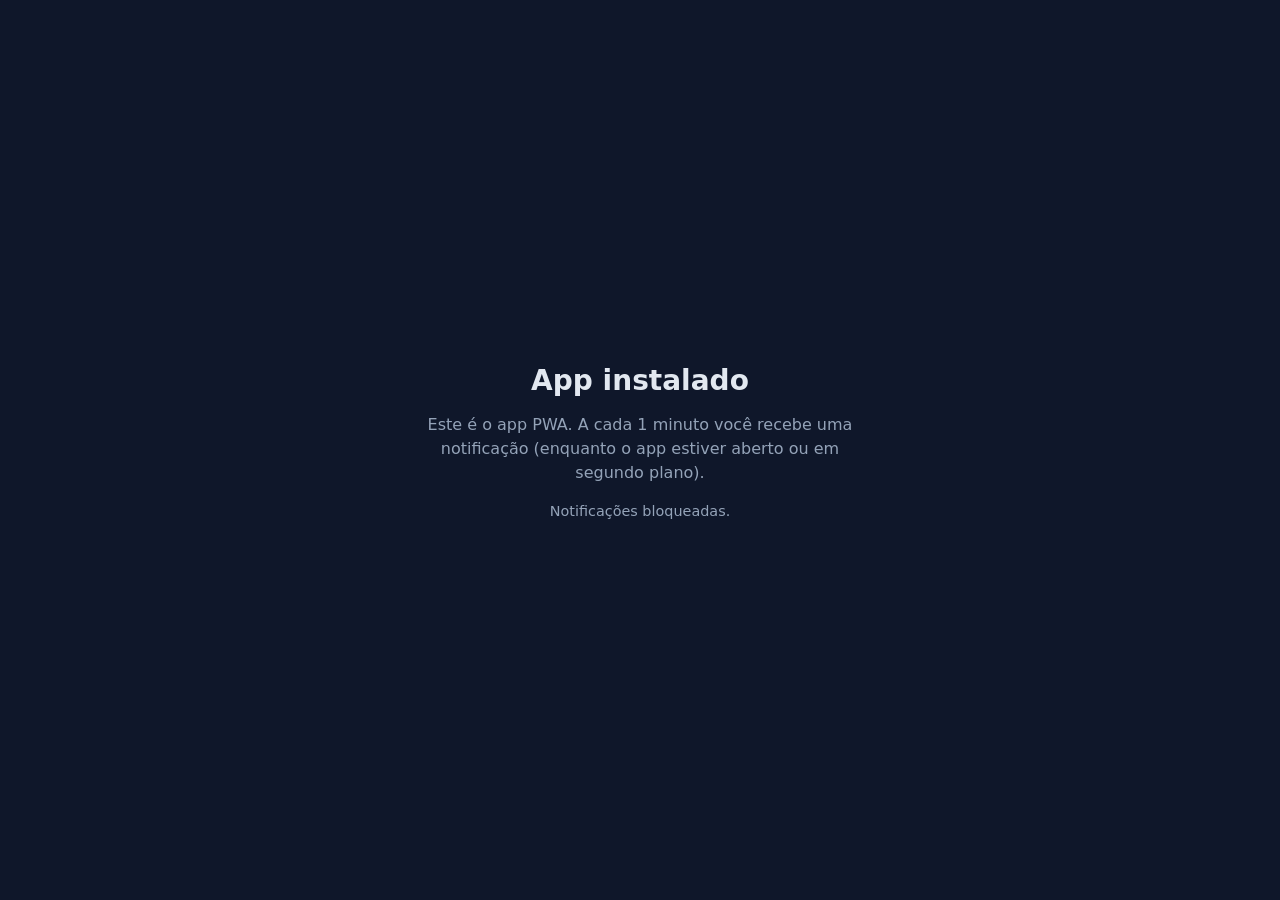
==== app.html @ a0d9c79e "first commit" ====
<!DOCTYPE html>
<html lang="pt-BR">
<head>
  <meta charset="UTF-8" />
  <meta name="viewport" content="width=device-width, initial-scale=1" />
  <meta name="theme-color" content="#2563eb" />
  <title>App PWA</title>
  <link rel="manifest" href="/manifest.webmanifest" />
  <link rel="stylesheet" href="/style.css" />
</head>
<body>
  <main>
    <h1>App instalado</h1>
    <p>Este é o app PWA. A cada 1 minuto você recebe uma notificação (enquanto o app estiver aberto ou em segundo plano).</p>
    <p id="status">Aguardando permissão...</p>
  </main>
  <script src="/app.js"></script>
</body>
</html>
---- style.css ----
* { box-sizing: border-box; }
body {
  margin: 0;
  min-height: 100vh;
  display: grid;
  place-items: center;
  font-family: system-ui, sans-serif;
  background: #0f172a;
  color: #e2e8f0;
  padding: 1.5rem;
}
main { max-width: 28rem; text-align: center; }
h1 { font-size: 1.75rem; margin: 0 0 0.75rem; }
p { line-height: 1.5; color: #94a3b8; }
button {
  margin-top: 1rem;
  border: 0;
  border-radius: 0.75rem;
  padding: 0.9rem 1.25rem;
  font-size: 1rem;
  font-weight: 600;
  color: #fff;
  background: #2563eb;
  cursor: pointer;
}
button:disabled { opacity: 0.5; cursor: default; }
#status { margin-top: 1rem; font-size: 0.9rem; }
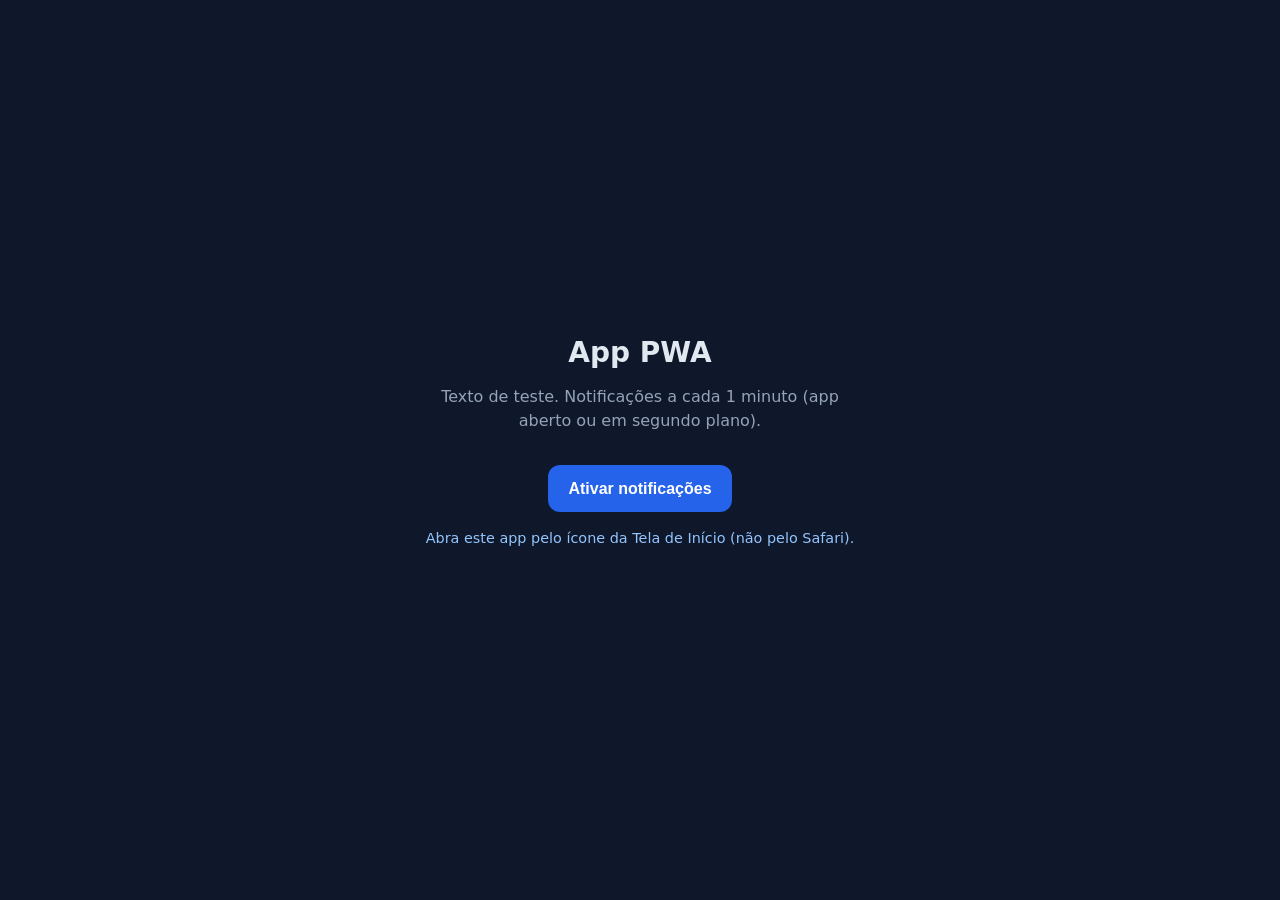
==== commit f1a0c222: "IOS" ====
--- a/app.html
+++ b/app.html
@@ -4,15 +4,20 @@
   <meta charset="UTF-8" />
   <meta name="viewport" content="width=device-width, initial-scale=1" />
   <meta name="theme-color" content="#2563eb" />
+  <meta name="apple-mobile-web-app-capable" content="yes" />
+  <meta name="apple-mobile-web-app-status-bar-style" content="black-translucent" />
+  <meta name="apple-mobile-web-app-title" content="PWA" />
+  <link rel="apple-touch-icon" href="/icon-192.png" />
   <title>App PWA</title>
   <link rel="manifest" href="/manifest.webmanifest" />
   <link rel="stylesheet" href="/style.css" />
 </head>
 <body>
   <main>
-    <h1>App instalado</h1>
-    <p>Este é o app PWA. A cada 1 minuto você recebe uma notificação (enquanto o app estiver aberto ou em segundo plano).</p>
-    <p id="status">Aguardando permissão...</p>
+    <h1>App PWA</h1>
+    <p>Texto de teste. Notificações a cada 1 minuto (app aberto ou em segundo plano).</p>
+    <button id="btn">Ativar notificações</button>
+    <p id="status">Toque no botão para liberar.</p>
   </main>
   <script src="/app.js"></script>
 </body>
--- a/style.css
+++ b/style.css
@@ -24,4 +24,10 @@
   cursor: pointer;
 }
 button:disabled { opacity: 0.5; cursor: default; }
-#status { margin-top: 1rem; font-size: 0.9rem; }
+#status { margin-top: 1rem; font-size: 0.9rem; color: #93c5fd; }
+ol {
+  text-align: left;
+  line-height: 1.7;
+  color: #cbd5e1;
+  padding-left: 1.25rem;
+}
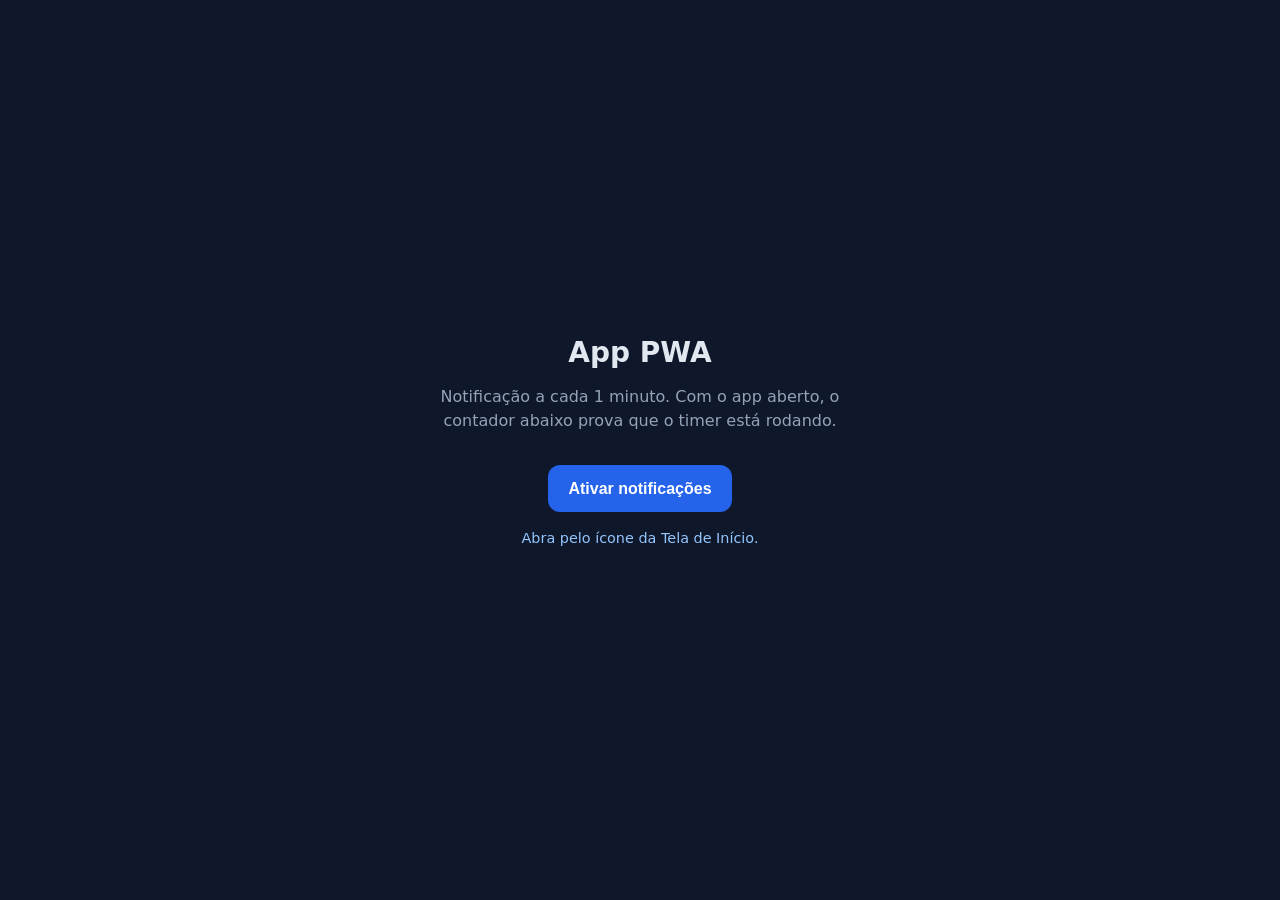
==== commit bed5a52a: "melhorias" ====
--- a/app.html
+++ b/app.html
@@ -15,8 +15,9 @@
 <body>
   <main>
     <h1>App PWA</h1>
-    <p>Texto de teste. Notificações a cada 1 minuto (app aberto ou em segundo plano).</p>
+    <p>Notificação a cada 1 minuto. Com o app aberto, o contador abaixo prova que o timer está rodando.</p>
     <button id="btn">Ativar notificações</button>
+    <p id="count" hidden></p>
     <p id="status">Toque no botão para liberar.</p>
   </main>
   <script src="/app.js"></script>
--- a/style.css
+++ b/style.css
@@ -25,6 +25,12 @@
 }
 button:disabled { opacity: 0.5; cursor: default; }
 #status { margin-top: 1rem; font-size: 0.9rem; color: #93c5fd; }
+#count {
+  margin-top: 1rem;
+  font-size: 1.5rem;
+  font-weight: 700;
+  color: #fff;
+}
 ol {
   text-align: left;
   line-height: 1.7;
